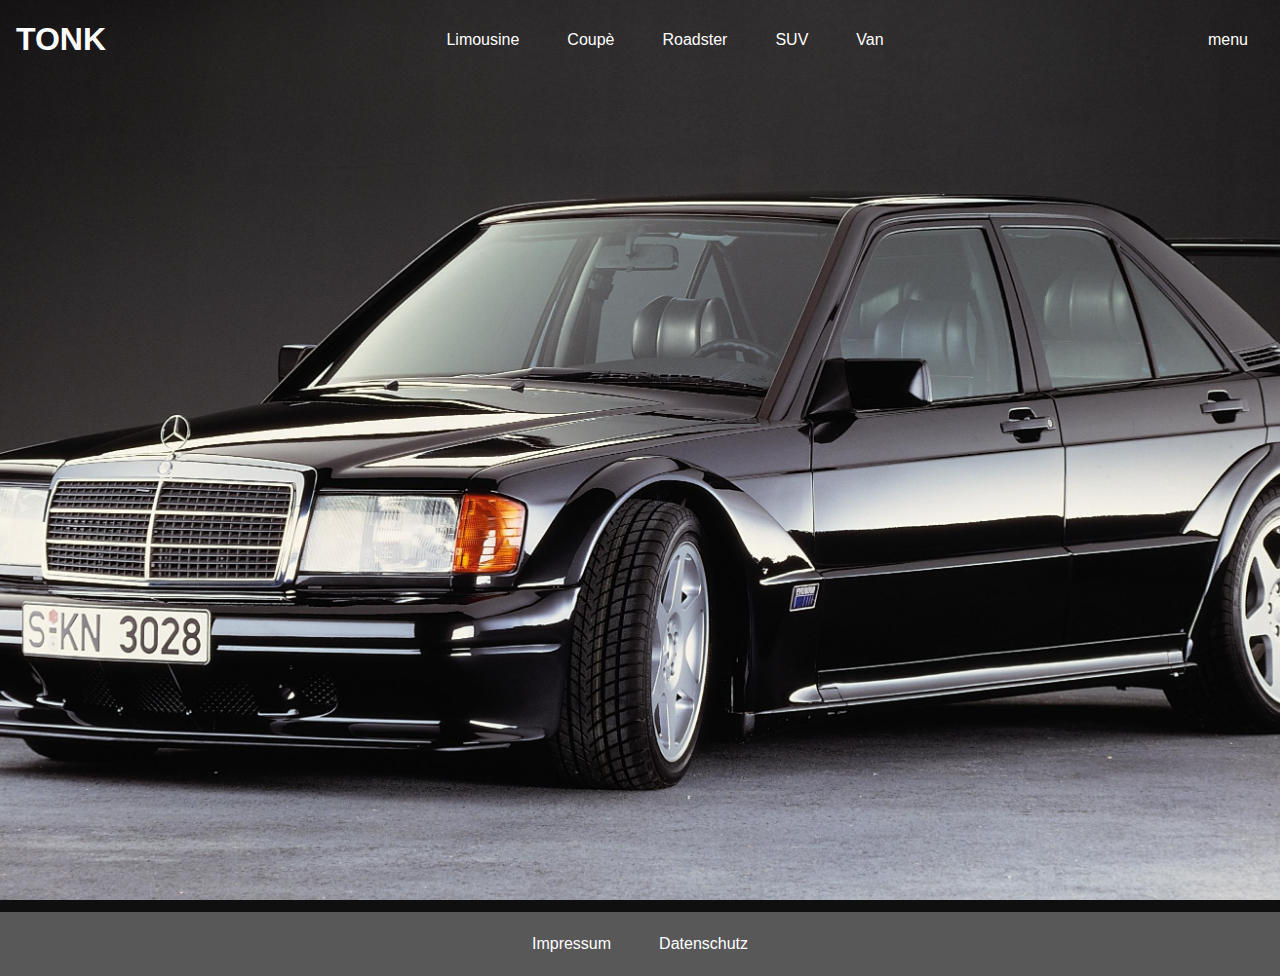
==== index.html @ eba6b1f7 "SUV "Tonk"" ====
<!DOCTYPE html>
<html lang="de">
    <head>
        <meta charset="UTF-8" />
        <meta name="viewport" content="width=device-width, initial-scale=1.0" />
        <link rel="stylesheet" href="style.css" />
        <title>TONK</title>
    </head>

    <body>
        <nav>
            <a href="index.html"><h1>TONK</h1></a>
            <ul>
                <li><a href="./limousine.html">Limousine</a></li>
                <li><a href="./coupe.html">Coupè</a></li>
                <li><a href="#">Roadster</a></li>
                <li><a href="./suv.html">SUV</a></li>
                <li><a href="#">Van</a></li>
            </ul>
            <span><a id="nav-trigger" href="#">menu</a></span>
            <div id="extended-nav" class="extended-nav d-none">
                <a id="nav-close" class="close" href="#"></a>
                <!-- prettier-ignore -->
                <a class="menu-link" href="#"><div class="extended-nav-text">Über uns</div></a>
                <!-- prettier-ignore -->
                <a class="menu-link" href="./jobs.html"><div class="extended-nav-text">Jobs</div></a>
                <!-- prettier-ignore -->
                <a class="menu-link" href="#"><div class="extended-nav-text">Standorte</div></a>
            </div>
        </nav>
        <main>
            <img
                src="./images/limousine.jpg"
                alt="Bild einer Limousine"
                class="main-img"
            />
        </main>
        <footer class="footerStart">
            <a href="impressum.html">Impressum</a>
            <a href="datenschutz.html">Datenschutz</a>
        </footer>
    </body>
    <script src="./scripts/scripts.js"></script>
</html>
---- style.css ----
/*Mobile-Ansicht*/
@media only screen {
    :root {
        --ci-color: orange;
        --background-grey: #585858;
        --footer-height: 4em;
    }

    .d-none {
        display: none;
    }

    body {
        font-family: Arial, Helvetica, sans-serif;
        color: white;
        background-color: rgb(15, 15, 15);
        margin: 0;
        padding: 0;
    }

    main {
        max-width: 80em;
        min-height: calc(100vh - var(--footer-height));
        margin-left: auto;
        margin-right: auto;
    }

    /*double class because of weight of selector*/
    .button.button {
        background-color: white;
        color: black;
        padding: 1em;
        border: none;
        border-radius: 0.5rem;
        cursor: pointer;
        outline: none;
        text-align: center;
        margin: 1em;
    }

    .button:hover {
        background-color: var(--ci-color);
        color: black;
    }

    a,
    a:visited {
        text-decoration: none;
        color: white;
    }

    /*:focus Pseudo-Klasse für Barrierefreiheit (Nutzung ohne Maus)*/
    a:hover,
    a:focus {
        color: var(--ci-color);
    }

    h1 {
        text-transform: uppercase;
    }

    h2 {
    }

    hr {
        height: 1px;
        border: none;
        background-color: white;
        width: 100%;
        grid-column: 1/3;
    }

    .article {
        display: flex;
        flex-direction: column;
        flex-wrap: wrap;
        justify-content: center;
        margin-top: 2.5em;
        margin-bottom: 2.5em;
        margin-left: 1em;
        margin-right: 1em;
        border-bottom: solid 1px white;
    }

    .main-img {
        z-index: -1;
        width: 100%;
        height: 100%;
        top: 0;
        left: 0;
        position: absolute;
        overflow: hidden;
        object-fit: cover;
    }

    nav {
        margin-right: 1em;
        margin-left: 1em;
    }

    nav ul {
        display: flex;
        flex-direction: row;
        flex-wrap: wrap;
        justify-content: center;
        gap: 1em;
        padding: 0;
    }
    nav li {
        list-style: none;
        float: left;
    }
    nav span {
        position: absolute;
        top: 1.5em;
        right: 1em;
    }

    .extended-nav {
        position: fixed;
        right: 0;
        top: 0;
        padding-top: 5em;
        width: 62%;
        height: calc(100% - 5em);
        background: var(--background-grey);
    }

    .extended-nav .menu-link {
        width: 100%;
        float: left;
        text-align: center;
    }
    .extended-nav-text {
        width: 8em;
        margin: auto;
        padding: 1em;
        border-bottom: solid 1px white;
    }

    .extended-nav .menu-link:hover,
    .menu-link:focus {
        /*meh*/
        color: var(--ci-color);
    }

    form {
        width: 100%;
        display: grid;
        grid-template-columns: 40% 60%;
    }

    form label,
    form input {
        margin-top: 1em;
    }

    form label {
        text-align: right;
        margin-right: 1em;
    }

    .content-img {
        width: 100%;
        object-fit: cover;
        margin-bottom: 1em;
    }

    .content-paragraph {
        width: 100%;
    }

    .jobs {
        width: 100%;
    }

    .job {
        display: grid;
        grid-template-columns: 50% 25% 25%;
    }

    .job h3,
    .job p,
    .job a {
        font-size: 16px;
        margin-top: 1em;
        margin-bottom: 1em;
        padding: 1em;
    }

    .job a {
        text-align: right;
    }

    table {
        max-width: 100%;
        overflow: auto;
        display: flex;
    }

    .close {
        position: fixed;
        right: 1em;
        top: 2em;
        width: 2em;
        height: 2em;
    }

    .close::before,
    .close::after {
        position: fixed;
        content: " ";
        height: 1.5em;
        width: 2px;
        background-color: white;
    }

    .close:before {
        transform: rotate(45deg);
    }
    .close:after {
        transform: rotate(-45deg);
    }

    /*:focus Pseudo-Klasse für Barrierefreiheit (Nutzung ohne Maus)*/
    .close:hover::after,
    .close:hover::before,
    .close:focus::after,
    .close:focus::before {
        background-color: var(--ci-color);
    }

    footer {
        /*margin-top: -40px;*/
        bottom: calc(0 - var(--footer-height));
        height: var(--footer-height);
        width: 100%;
        background-color: var(--background-grey);
        display: flex;
        flex-direction: row;
        justify-content: center;
        align-items: center;
        gap: 3em;
    }

    .footerStart {
        margin-top: -40px;
    }
}

/*Desktop-Ansicht*/
@media only screen and (min-width: 768px) {
    nav {
        display: flex;
        flex-direction: row;
        justify-content: space-between;
        align-items: center;
    }
    nav span {
        position: relative;
        margin-bottom: 3em;
    }
    nav ul {
        gap: 3em;
    }

    .extended-nav {
        width: 20em;
    }

    .article {
        flex-direction: row;
        gap: 2em;
        border-bottom: none;
    }

    .content-img {
        width: 38em;
        object-fit: cover;
    }

    .content-paragraph {
        width: 38em;
    }

    form {
        width: 100%;
        display: grid;
        grid-template-columns: 32% 68%;
    }

    .footerStart {
        /*WTF?!*/
        margin-top: -4px;
    }
}

table, th, td {
    border: 1px solid white;
    border-collapse: collapse;
    padding: 15px;
  }
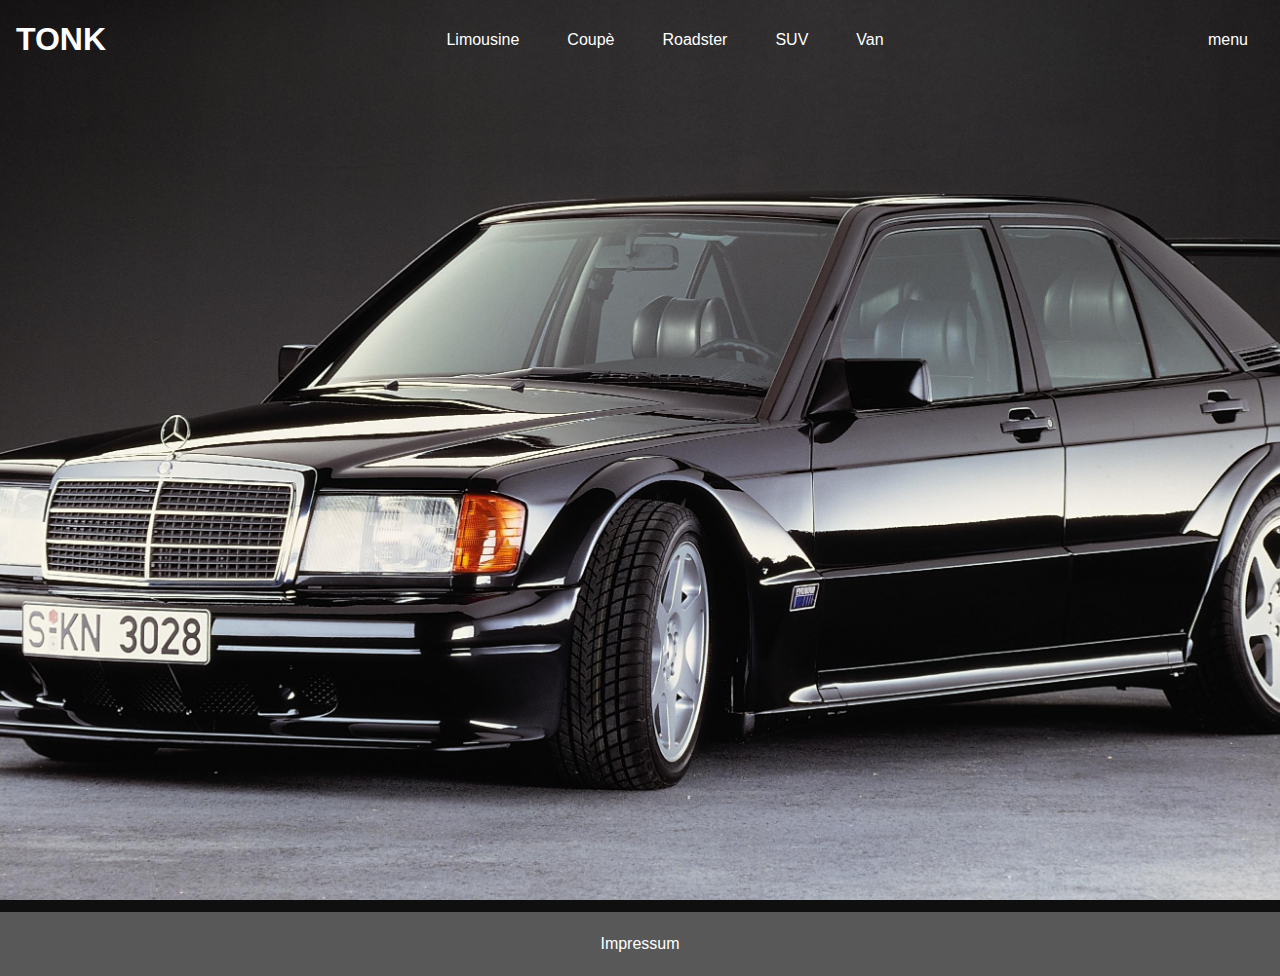
==== commit d4db0c95: "adds contact-form improves impressum removes datenschutz" ====
--- a/index.html
+++ b/index.html
@@ -26,6 +26,8 @@
                 <a class="menu-link" href="./jobs.html"><div class="extended-nav-text">Jobs</div></a>
                 <!-- prettier-ignore -->
                 <a class="menu-link" href="#"><div class="extended-nav-text">Standorte</div></a>
+                <!-- prettier-ignore -->
+                <a class="menu-link" href="kontakt.html"><div class="extended-nav-text">Kontakt</div></a>
             </div>
         </nav>
         <main>
@@ -37,7 +39,6 @@
         </main>
         <footer class="footerStart">
             <a href="impressum.html">Impressum</a>
-            <a href="datenschutz.html">Datenschutz</a>
         </footer>
     </body>
     <script src="./scripts/scripts.js"></script>
--- a/style.css
+++ b/style.css
@@ -160,6 +160,11 @@
         margin-right: 1em;
     }
 
+    form textarea {
+        margin-top: 1em;
+        height: 10em;
+    }
+
     .content-img {
         width: 100%;
         object-fit: cover;
@@ -198,6 +203,10 @@
         display: flex;
     }
 
+    iframe {
+        max-width: 100%;
+    }
+
     .close {
         position: fixed;
         right: 1em;
@@ -289,6 +298,16 @@
         grid-template-columns: 32% 68%;
     }
 
+    form input {
+        width: 40em;
+    }
+
+    form textarea {
+        margin-top: 1em;
+        height: 10em;
+        width: 40em;
+    }
+
     .footerStart {
         /*WTF?!*/
         margin-top: -4px;
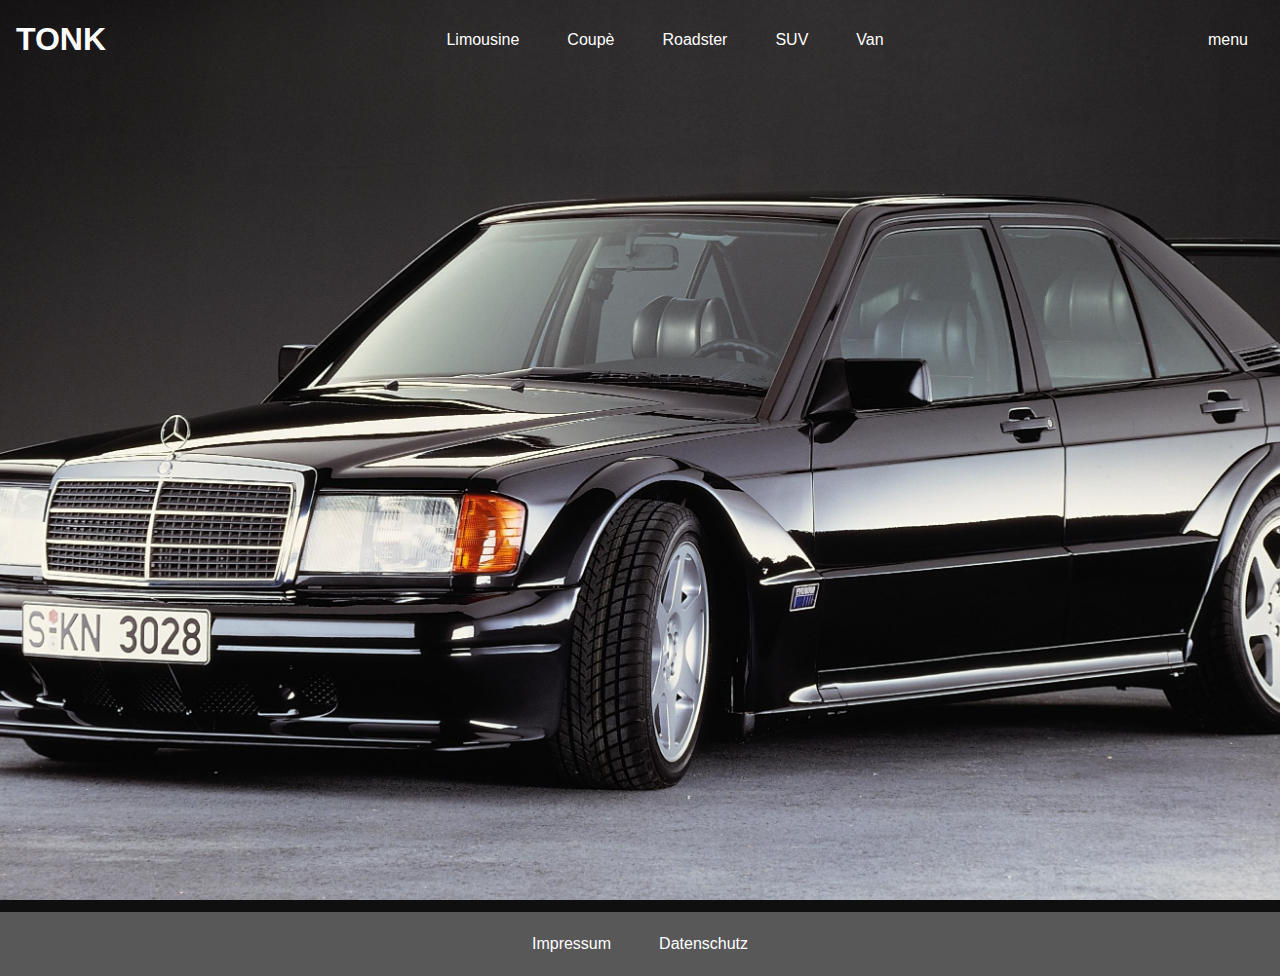
==== commit ed1edbd4: "fixed further links" ====
--- a/index.html
+++ b/index.html
@@ -38,7 +38,8 @@
             />
         </main>
         <footer class="footerStart">
-            <a href="impressum.html">Impressum</a>
+            <a href="./impressum.html">Impressum</a>
+            <a href="./datenschutz.html">Datenschutz</a>
         </footer>
     </body>
     <script src="./scripts/scripts.js"></script>
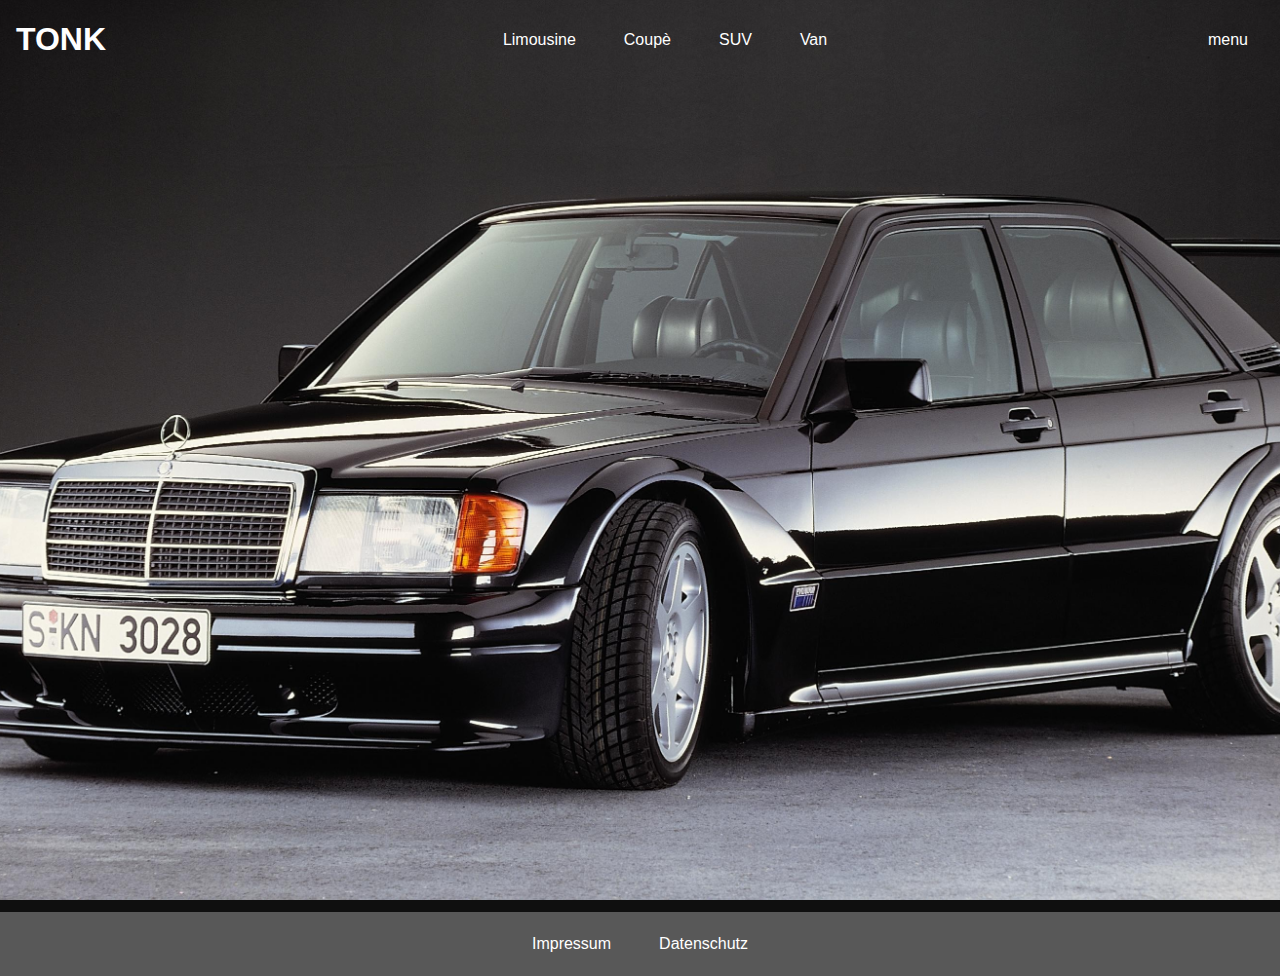
==== commit 52c08351: "Finale Anpassung für Mobile und generelles Design" ====
--- a/index.html
+++ b/index.html
@@ -13,19 +13,18 @@
             <ul>
                 <li><a href="./limousine.html">Limousine</a></li>
                 <li><a href="./coupe.html">Coupè</a></li>
-                <li><a href="#">Roadster</a></li>
                 <li><a href="./suv.html">SUV</a></li>
-                <li><a href="#">Van</a></li>
+                <li><a href="./van.html">Van</a></li>
             </ul>
             <span><a id="nav-trigger" href="#">menu</a></span>
             <div id="extended-nav" class="extended-nav d-none">
                 <a id="nav-close" class="close" href="#"></a>
                 <!-- prettier-ignore -->
-                <a class="menu-link" href="#"><div class="extended-nav-text">Über uns</div></a>
+                <a class="menu-link" href="./about.html"><div class="extended-nav-text">Über uns</div></a>
                 <!-- prettier-ignore -->
                 <a class="menu-link" href="./jobs.html"><div class="extended-nav-text">Jobs</div></a>
                 <!-- prettier-ignore -->
-                <a class="menu-link" href="#"><div class="extended-nav-text">Standorte</div></a>
+                <a class="menu-link" href="standorte.html"><div class="extended-nav-text">Standorte</div></a>
                 <!-- prettier-ignore -->
                 <a class="menu-link" href="kontakt.html"><div class="extended-nav-text">Kontakt</div></a>
             </div>
--- a/style.css
+++ b/style.css
@@ -59,9 +59,6 @@
         text-transform: uppercase;
     }
 
-    h2 {
-    }
-
     hr {
         height: 1px;
         border: none;
@@ -201,9 +198,23 @@
         max-width: 100%;
         overflow: auto;
         display: flex;
+        border: none;
+    }
+    tr, th, td {
+        border: none;
+        border-collapse: collapse;
+        padding: 1em;
+    }
+
+    .datenschutz ul {
+        list-style-type: none;
     }
 
     iframe {
+        max-width: 100%;
+    }
+
+    video {
         max-width: 100%;
     }
 
@@ -255,6 +266,10 @@
     .footerStart {
         margin-top: -40px;
     }
+
+    .datenschutz ul {
+        list-style-type: none;
+    }
 }
 
 /*Desktop-Ansicht*/
@@ -284,12 +299,12 @@
     }
 
     .content-img {
-        width: 38em;
+        width: 50em;
         object-fit: cover;
     }
 
     .content-paragraph {
-        width: 38em;
+        width: 50em;
     }
 
     form {
@@ -298,14 +313,9 @@
         grid-template-columns: 32% 68%;
     }
 
-    form input {
-        width: 40em;
-    }
-
     form textarea {
         margin-top: 1em;
-        height: 10em;
-        width: 40em;
+        height: 20em;
     }
 
     .footerStart {
@@ -313,9 +323,4 @@
         margin-top: -4px;
     }
 }
-
-table, th, td {
-    border: 1px solid white;
-    border-collapse: collapse;
-    padding: 15px;
-  }
+  